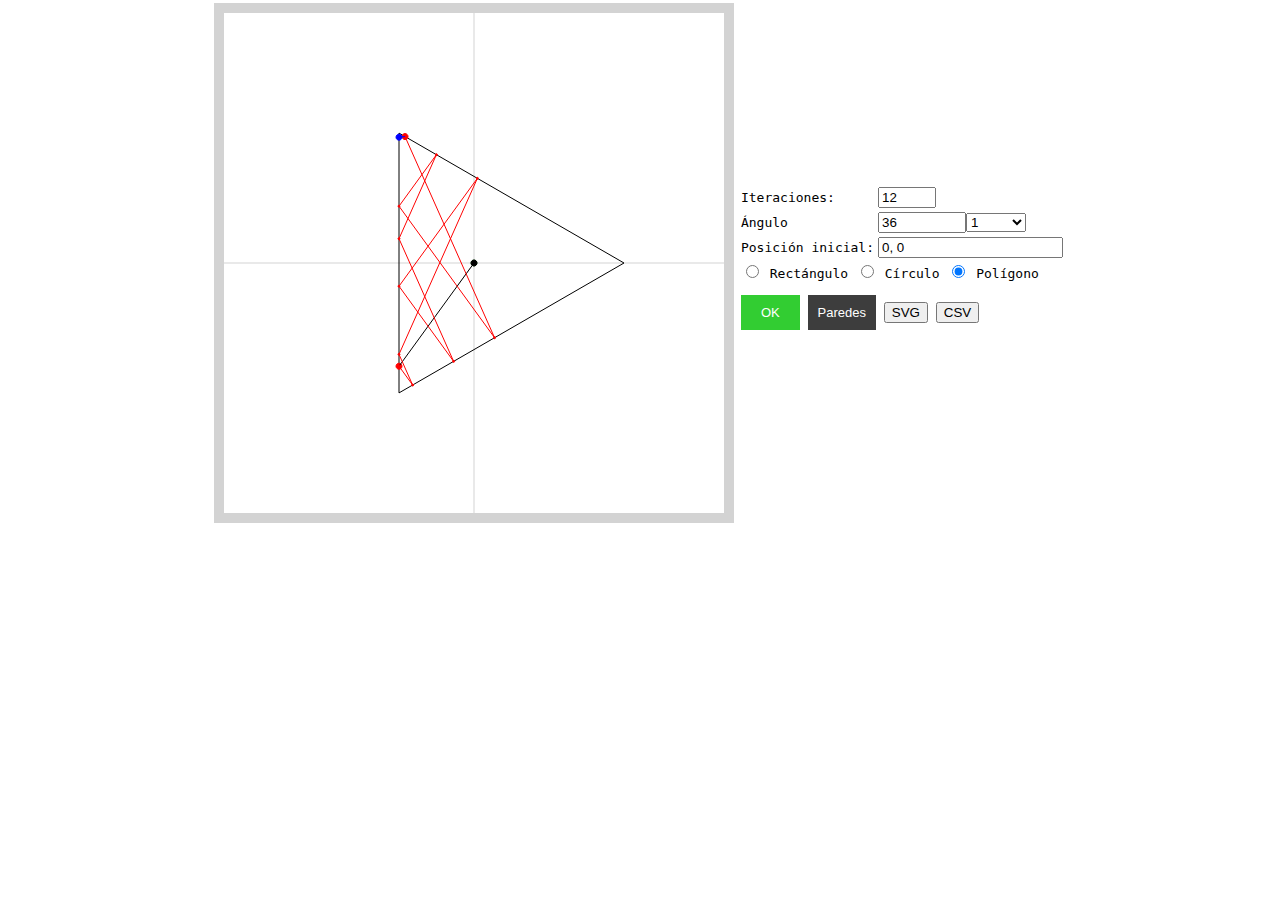
==== billar/index.html @ a88d32a6 "Muchos cambios" ====
<!DOCTYPE html>
<title>Billar</title>
<meta charset="utf-8"/>
<code mode="text/html">

<html>
<head>
    
    <!-- LOADING LIBRARIES -->
    <!-- Load the Paper.js library -->
    <script type="text/javascript" src="./Modules/paper-full.js"></script>
    <!-- Load the Math.js library -->
    <script type="text/javascript" src="./Modules/math.js"></script>
    <script type="text/javascript" src="./Modules/FileSaver.js"></script>
    <!--script type="text/javascript" src="./Modules/Chart.bundle.js"></script-->
    <!-- Define inlined PaperScript associate it with b_table -->
    <script type="text/javascript" src="./Modules/myTable.js" canvas = "b_table"></script>
    
    <link rel="stylesheet" type="text/css" href="style.css">

</head>

<body>
    <!-- TABLE -->
    <center>
        
        <table>
            <tr>
                <td>
                    <div id="window">
                        <!-- CANVAS FOR DRAWING -->
                        <canvas id="b_table" resize="true"></canvas>
                    </div>
                </td>
                <td>
                    <table>
                        <tr>
                            <td>Iteraciones:</td>
                            <td><input type="number" step="1" min="1" max="1024" name="num_iter" value="12" id="num_iter" style='width:50px;' oninput="run()"></td>
                        </tr>
                        <tr>
                            <td>Ángulo</td>
                            <td><!--input type="range" min="0" max="360" step="1" value="36" class="slider" id="theta" oninput="document.getElementById('thetatxt').value=this.value;slideToVec(this.value);run()"--><input style="width:80px;" type="number" step="1" value="36" min="0" max="360" id="theta" oninput="slideToVec(this.value);run()"><select title="Resolución del ángulo" style="width:60px;" name="angleresolution" id="angleresolution" onchange="document.getElementById('theta').step=parseFloat(this.value)">
                                <option value="10.0">10</option>
                                <option value="1.0" selected>1</option>
                                <option value="0.1">0.1</option>
                                <option value="0.01">0.01</option>
                            </select></td>
                            <!--td class="slidecontainer" colspan=2>Blue<input type="range" min="0" max="360" value="180" class="slider" id="theta" oninput="slideToVec_blue(this.value)"></td-->
                        </tr>
                        <tr style="display:none;">
                            <td>Gamma:</td>
                            <td><input type="text" name="gamma" value="0" id="gamma"></td>
                        </tr>
                        <tr>
                            <td>Posición inicial:</td>
                            <td><input type="text" name="position" value="0, 0" id="position" oninput="run()"></td>
                            <!--td>Blue <input type="text" name="position_blue" value="-30, -30" id="position_blue"></td-->
                        </tr>
                        <tr style="display:none;">
                            <td>Initial Omega:</td>
                            <td><input type="text" name="omega" value="1" id="omega"></td>
                            <!--td>Blue <input type="text" name="omega_blue" value="1" id="omega_blue"></td-->
                        </tr>
                        <tr style="display:none;">
                            <td>Initial Heading:</td>
                            <td><input type="text" name="heading"  value="(0, 1)" id="heading"></td>
                            <!--td>Blue <input type="text" name="heading_blue"  value="(0, 1)" id="heading_blue"></td-->
                        </tr>
                        <!--tr> 
                            <td> Width:</td>
                            <td><input type="text" name="table_width"  value="600" id="table_width"></td>

                            <td>Height:</td>
                            <td><input type="text" name="table_height" value="300" id="table_height"></td>
                        </tr-->
                        <tr>
                            <td colspan="2">
                                <!--input type="radio" id="tron" name="table_shape" value="tron">
                                <label for="tron">tron</label-->
                                <input type="radio" id="rectangle" name="table_shape" value="rectangle" oninput="run()">
                                <label for="rectangle">Rectángulo</label>
                                <input type="radio" id="circle" name="table_shape" value="circle" oninput="run()">
                                <label for="circle">Círculo</label>
                                <input type="radio" id="polygon" name="table_shape" value="polygon" checked oninput="run()"> 
                                <label for="polygon">Polígono</label>
                            </td>
                        </tr>
                        <tr>
                            <td colspan="2">
                                <button onclick="run()" id="run"> OK </button>
                                <div class="dropdown">
                                    <button onclick="myFunction()" class="dropbtn">Paredes</button>
                                    <div id="myDropdown" class="dropdown-content">
                                        <a href="#" id="addPoly" onclick="addPoly()">Agregar Varias</a>
                                        <a href="#" id="addPoint" onclick="addWall()">Agregar Pared</a>
                                        <a href="#" id="clear" onclick="clearAll()">Vaciar Todo</a>
                                    </div>
                                </div> 
                                <button onclick="exportSVG()" id="export_svg">SVG</button>
                                <button onclick="exportStates()" id="export_states">CSV</button>
                            </td>
                        </tr>
                    </table>
                </td>
            </tr>
        </table>
    </center>
    

    <!--CHART AREA -->
    <!--div id='chart'>
        <canvas id="chart_canvas" resize="true"></canvas>
    </div-->
</body>

</html>
---- billar/style.css ----
html,
body {
    margin: 0;
    //overflow: hidden;
    height: 100%;
}

/* Scale canvas with resize attribute to full size */
canvas[resize] {
    width: 100%;
    height: 100%;
}

#b_table{
	width: 500px;
	height: 500px;
}

/*#chart{
    width:800px;
    margin:auto;
}

#chart_canvas{
	border: 5px solid #D3D3D3;
}*/

#window{
	background: white;
	border: 10px solid #D3D3D3;
	width: 500px;
	height: 500px;
	margin: auto;
}

.slidecontainer{
    width: 100px;
}

/* The slider itself */
.slider {
  -webkit-appearance: none;  /* Override default CSS styles */
  appearance: none;
  width: 100%; /* Full-width */
  height: 25px; /* Specified height */
  background: #d3d3d3; /* Grey background */
  outline: none; /* Remove outline */
  opacity: 0.7; /* Set transparency (for mouse-over effects on hover) */
  -webkit-transition: .2s; /* 0.2 seconds transition on hover */
  transition: opacity .2s;
}

/* Mouse-over effects */
.slider:hover {
  opacity: 1; /* Fully shown on mouse-over */
}

 /* Button Style */
#run{
	background-color: #32CD32;
	color: white;
    padding: 10px 20px;
    font-size: 13px;
    border: none;
    cursor: pointer;
}
#addPoint{
	background-color: #32CD32;
	color: white;
}
#clear{
	background-color: #FF0000;
	color: white;
}
.dropbtn {
  background-color: #3D3D3D;
  color: white;
  padding: 10px 10px;
  font-size: 13px;
  border: none;
  cursor: pointer;
}

/* Dropdown button on hover & focus */
.dropbtn:hover, .dropbtn:focus {
  background-color: #2980B9;
}

/* The container <div> - needed to position the dropdown content */
.dropdown {
  position: relative;
  display: inline-block;
  margin:10px 0px;
}

/* Dropdown Content (Hidden by Default) */
.dropdown-content {
  display: none;
  position: absolute;
  background-color: #f1f1f1;
  min-width: 160px;
  box-shadow: 0px 8px 16px 0px rgba(0,0,0,0.2);
  z-index: 1;
}

/* Links inside the dropdown */
.dropdown-content a {
  color: black;
  padding: 12px 16px;
  text-decoration: none;
  display: block;
}

/* Change color of dropdown links on hover */
.dropdown-content a:hover {background-color: #ddd}

/* Show the dropdown menu (use JS to add this class to the .dropdown-content container when the user clicks on the dropdown button) */
.show {display:block;}
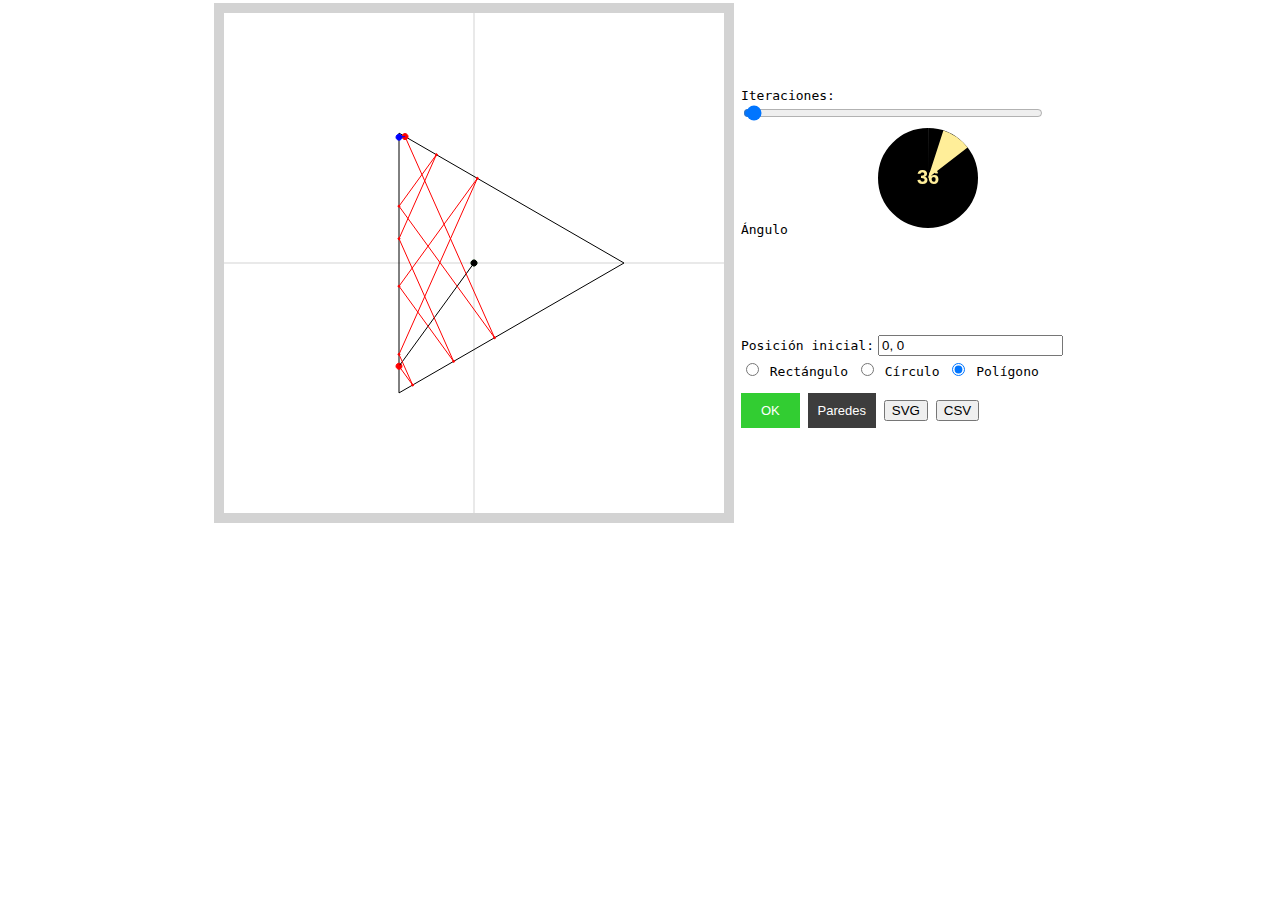
==== commit 4b0d1167: "Big Update" ====
--- a/billar/index.html
+++ b/billar/index.html
@@ -18,13 +18,30 @@
     
     <link rel="stylesheet" type="text/css" href="style.css">
 
+
+    <script src="jquery.min.js"></script>
+    <script src="jquery.knob.min.js"></script>
+    <script>
+        $(function($) {
+            $(".knob").knob({
+                change : function (value) {
+                    slideToVec(value);run();
+                    // console.log("change : " + value);
+                },
+                release : function (value) {
+                    slideToVec(value);run();
+                    // console.log("change : " + value);
+                }
+            });
+        });
+    </script>
+
 </head>
 
 <body>
     <!-- TABLE -->
-    <center>
         
-        <table>
+        <table style="margin:0 auto;">
             <tr>
                 <td>
                     <div id="window">
@@ -35,17 +52,19 @@
                 <td>
                     <table>
                         <tr>
-                            <td>Iteraciones:</td>
-                            <td><input type="number" step="1" min="1" max="1024" name="num_iter" value="12" id="num_iter" style='width:50px;' oninput="run()"></td>
+                            <td colspan="2">Iteraciones: <span id="iterTxt"></span><br>
+                            <input type="range" step="1" min="1" max="1024" name="num_iter" value="12" id="num_iter" style='width:300px;' oninput="run()"></td>
                         </tr>
                         <tr>
                             <td>Ángulo</td>
-                            <td><!--input type="range" min="0" max="360" step="1" value="36" class="slider" id="theta" oninput="document.getElementById('thetatxt').value=this.value;slideToVec(this.value);run()"--><input style="width:80px;" type="number" step="1" value="36" min="0" max="360" id="theta" oninput="slideToVec(this.value);run()"><select title="Resolución del ángulo" style="width:60px;" name="angleresolution" id="angleresolution" onchange="document.getElementById('theta').step=parseFloat(this.value)">
+                            <td>
+                                <input id="theta" class="knob" data-bgColor="#000" data-fgColor="#fe9" data-cursor=true data-step=0.1 data-thickness=1.0 data-min=1 data-max=360 data-width="100" data-displayInput=true value="36">
+                                <!--input type="range" min="0" max="360" step="1" value="36" class="slider" id="theta" oninput="document.getElementById('thetatxt').value=this.value;slideToVec(this.value);run()"--><!--input style="width:80px;" type="number" step="1" value="36" min="0" max="360" id="theta" oninput="slideToVec(this.value);run()"--><!--select title="Resolución del ángulo" style="width:60px;" name="angleresolution" id="angleresolution" onchange="document.getElementById('theta').step=parseFloat(this.value)">
                                 <option value="10.0">10</option>
                                 <option value="1.0" selected>1</option>
                                 <option value="0.1">0.1</option>
                                 <option value="0.01">0.01</option>
-                            </select></td>
+                            </select--></td>
                             <!--td class="slidecontainer" colspan=2>Blue<input type="range" min="0" max="360" value="180" class="slider" id="theta" oninput="slideToVec_blue(this.value)"></td-->
                         </tr>
                         <tr style="display:none;">
@@ -105,9 +124,11 @@
                 </td>
             </tr>
         </table>
-    </center>
     
+<script>
+    document.getElementById('num_iter').addEventListener('input', function(){ document.getElementById('iterTxt').innerHTML = this.value; });
 
+</script>
     <!--CHART AREA -->
     <!--div id='chart'>
         <canvas id="chart_canvas" resize="true"></canvas>
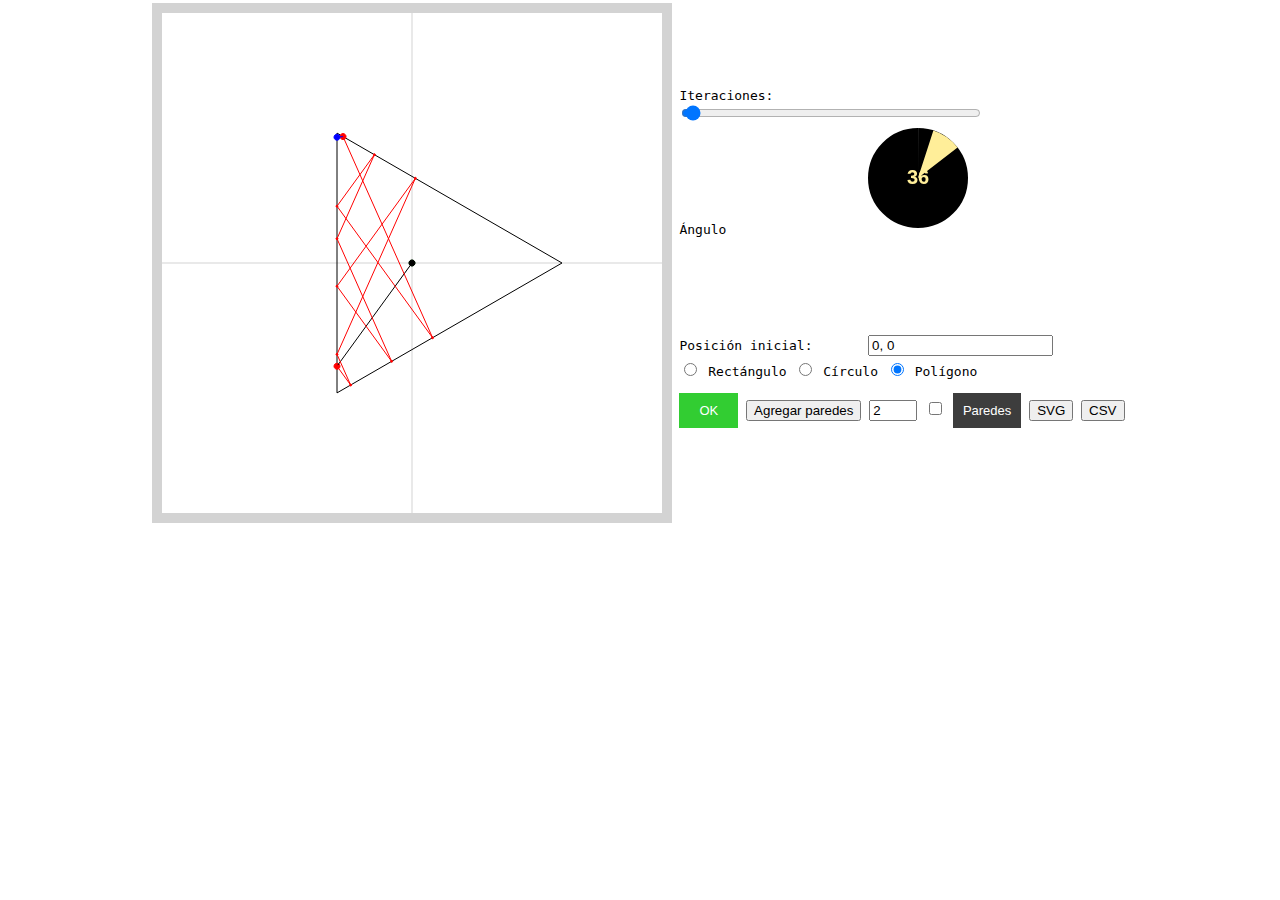
==== commit d27f1a7e: "Cambios generales" ====
--- a/billar/index.html
+++ b/billar/index.html
@@ -14,7 +14,6 @@
     <script type="text/javascript" src="./Modules/FileSaver.js"></script>
     <!--script type="text/javascript" src="./Modules/Chart.bundle.js"></script-->
     <!-- Define inlined PaperScript associate it with b_table -->
-    <script type="text/javascript" src="./Modules/myTable.js" canvas = "b_table"></script>
     
     <link rel="stylesheet" type="text/css" href="style.css">
 
@@ -108,9 +107,15 @@
                         <tr>
                             <td colspan="2">
                                 <button onclick="run()" id="run"> OK </button>
+                                
+                                <input type="button" value="Agregar paredes" onclick="agregaPared=document.getElementById('numParedes').value">
+                                <input id="numParedes" type="number" min="2" max="12" step="1" value="2" class="ancho40">
+                                <input id="cerrado" type="checkbox">
+                                
                                 <div class="dropdown">
-                                    <button onclick="myFunction()" class="dropbtn">Paredes</button>
+                                    <button onclick="showDropdown()" class="dropbtn">Paredes</button>
                                     <div id="myDropdown" class="dropdown-content">
+                                        <a href="#" id="addPoly" onclick="agregaPared=2">Agregar con clics</a>
                                         <a href="#" id="addPoly" onclick="addPoly()">Agregar Varias</a>
                                         <a href="#" id="addPoint" onclick="addWall()">Agregar Pared</a>
                                         <a href="#" id="clear" onclick="clearAll()">Vaciar Todo</a>
@@ -124,16 +129,15 @@
                 </td>
             </tr>
         </table>
+        <!--CHART AREA -->
+        <!--div id='chart'>
+            <canvas id="chart_canvas" resize="true"></canvas>
+        </div-->
     
+<script type="text/javascript" src="./Modules/billar.js" canvas = "b_table"></script>
 <script>
-    document.getElementById('num_iter').addEventListener('input', function(){ document.getElementById('iterTxt').innerHTML = this.value; });
-
+document.getElementById('num_iter').addEventListener('input', function(){ document.getElementById('iterTxt').innerHTML = this.value; });
 </script>
-    <!--CHART AREA -->
-    <!--div id='chart'>
-        <canvas id="chart_canvas" resize="true"></canvas>
-    </div-->
 </body>
-
 </html>
 
--- a/billar/style.css
+++ b/billar/style.css
@@ -3,6 +3,9 @@
     margin: 0;
     //overflow: hidden;
     height: 100%;
+}
+.ancho40 {
+  width: 40px;
 }
 
 /* Scale canvas with resize attribute to full size */
